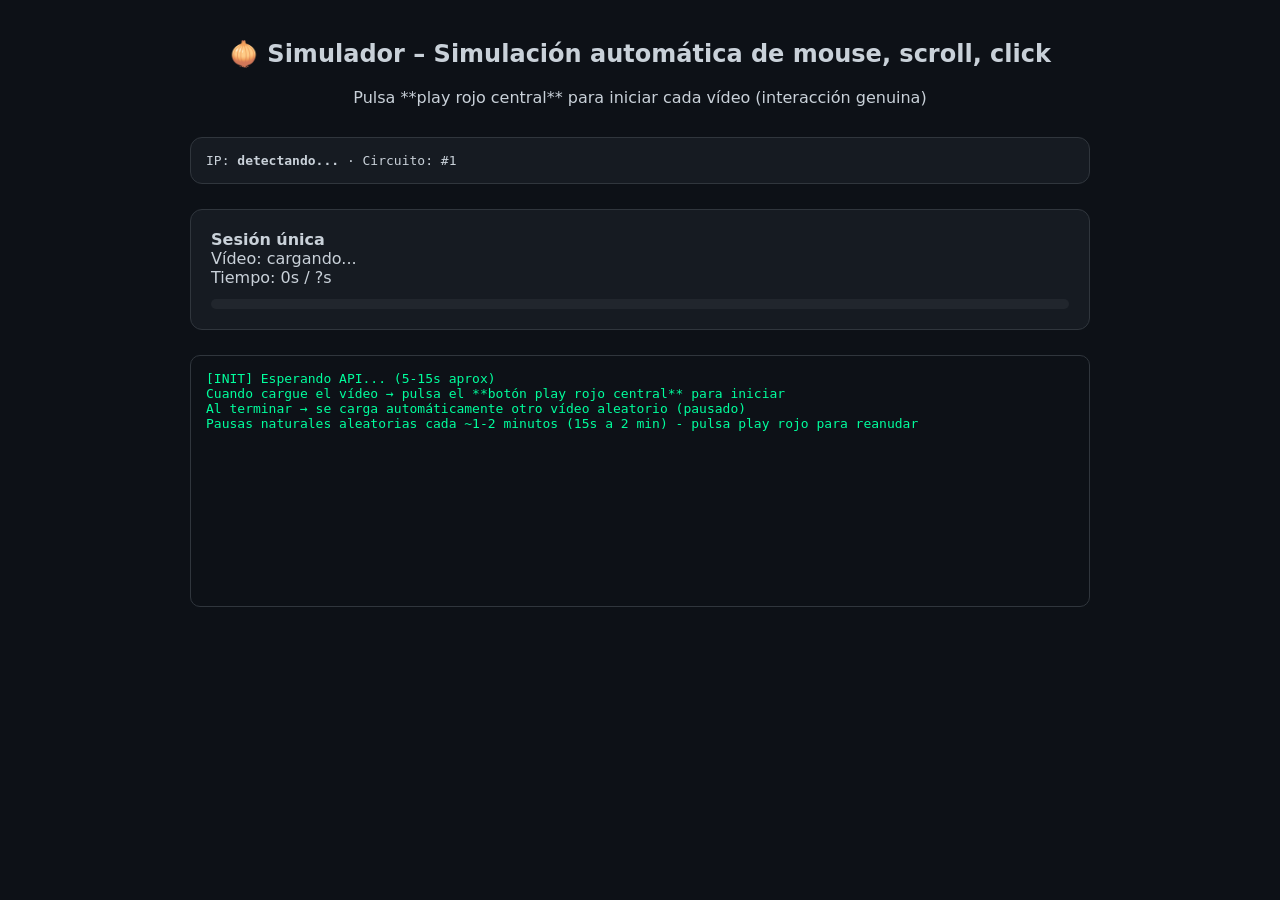
==== index.html @ 46ce97b9 "Add files via upload" ====
<!DOCTYPE html>
<html lang="es">
<head>
<meta charset="UTF-8">
<title>🧅 Simulador Tor - Simulación Mouse, Scroll, Click Automática</title>
<style>
  body {font-family:system-ui;background:#0d1117;color:#c9d1d9;margin:0;padding:20px;}
  .container {max-width:900px;margin:auto;}
  .header {text-align:center;margin-bottom:30px;}
  .ip-box {background:#161b22;padding:15px;border-radius:12px;margin-bottom:25px;font-family:monospace;border:1px solid #30363d;}
  .session {background:#161b22;padding:20px;margin:20px 0;border-radius:12px;border:1px solid #30363d;}
  .log {background:#0d1117;color:#00ff9d;padding:15px;height:220px;overflow-y:auto;font-family:'Consolas',monospace;font-size:13px;border-radius:10px;margin-top:25px;border:1px solid #30363d;}
  .progress-bar {background:#21262d;height:10px;border-radius:5px;overflow:hidden;margin-top:12px;}
  .progress {background:linear-gradient(90deg,#00ff9d,#58a6ff);height:100%;width:0%;transition:width 0.8s ease;}
</style>
</head>
<body>

<div class="container">
  <div class="header">
    <h2>🧅 Simulador – Simulación automática de mouse, scroll, click</h2>
    <p>Pulsa **play rojo central** para iniciar cada vídeo (interacción genuina)</p>
  </div>

  <div class="ip-box">
    IP: <b><span id="ip">detectando...</span></b> · Circuito: <span id="circuit">#1</span>
  </div>

  <div class="session">
    <div><strong>Sesión única</strong></div>
    <div>Vídeo: <span id="vid">cargando...</span></div>
    <div>Tiempo: <span id="time">0</span>s / <span id="dur">?</span>s</div>
    <div style="position:relative;">
      <div id="player"></div>
    </div>
    <div class="progress-bar"><div class="progress" id="prog"></div></div>
  </div>

  <pre class="log" id="log"></pre>
</div>

<script src="https://www.youtube.com/iframe_api"></script>
<script>
// Log
const log = (msg) => {
  const el = document.getElementById('log');
  if (el) {
    el.textContent += msg + '\n';
    el.scrollTop = el.scrollHeight;
  }
  console.log(msg);
};

// Lista de 68 vídeos
const VIDEOS = [
  "PVAJ0PNkZOY","8GHDl5CaJak","PO8R79_khyY","dmis0r0zfgo","Y9Q33T1ZQCA",
  "bxgEtnDPr8s","7gWzxC1FG9s","g0T9MUepaew","BaB_n_6PB48","9W0aODZAQXI",
  "IJBgGKUT8pk","ZzZZzdRevWY","K98b_GEKIQI","rSJGpBZtGfA","ihOaZigO3Dc",
  "8Z0v_bcwWZ4","sm5q-wke_ZA","98gTZQCvxmA","1lOzNqlHGiQ","Hr3MHaMypnI",
  "t7pVbWWkJpo","bMnYoYa9flQ","4OlP0CLJdGY","EdRX5HB0-xs","ZnkHeuM5Pd0",
  "7EuuLsNVuW0","d0dhk_sTm8g","1clOkDVWhoQ","MQ6GjU_vtuA","RgdWm2QNbsc",
  "V_zQJq7mF9A","zK_sM9L7Kl0","eumgxZdighA","Zm9Uejl-3PE","lo3Nyzb5vpk",
  "aqeLygkAWg8","RIs5DifGYmc","KtYmcO91Zzk","34oQFo-rRjw","hLOX5KFWUe8",
  "XODbdvhM6cw","8bv94f2lC_E","DQYGKD9zpxM","3kaKZRm0nAw","o7vLmTusGo4",
  "GhKYWo8In6Y","HTojwb3kScY","EKVQyQ8PGfc","CqrJ3fdQaP8","Xe6qoIRUJao",
  "oJ8rqr-qrtA","_ccxJLFLbKU","EjZKftGw8RU","3oa7W946xg8","14mJ61oHZdI",
  "j_9V3mls1PI","rXoBnjthPjo","LtvNS3uoP_8","nuq6URbX4Vk","F9593kcLHQE",
  "bSiJeI_3Q_8","_bWT-Mv4n1k","eh4vGEfh3SM","x64mBqRQ7Ss","OA74PsM7tNI",
  "SYF7XLVhuOc","SwJl0UnLCSs","fuD5KKXFkmY"
];

const HIGH_RET = [0.95, 0.99];

let player = null;
let currentIdx = Math.floor(Math.random() * VIDEOS.length);
let userHasInteracted = false;
let lastPauseTime = Date.now();

// IP check
let curIP = "...", circuit = 1, lastIP = null;
async function updateIP() {
  try {
    const r = await fetch("https://api.ipify.org?format=json");
    const d = await r.json();
    if (lastIP && lastIP !== d.ip) { circuit++; log(`Nuevo circuito → ${d.ip}`); }
    lastIP = d.ip; curIP = d.ip;
    document.getElementById('ip').textContent = curIP || 'detectando...';
    document.getElementById('circuit').textContent = `#${circuit}`;
  } catch {}
}
setInterval(updateIP, 20000); updateIP();

// Cargar vídeo pausado
function loadVideo() {
  const vid = VIDEOS[currentIdx];
  document.getElementById('vid').textContent = vid;

  if (player) player.destroy?.();

  player = new YT.Player('player', {
    height: '360',
    width: '640',
    videoId: vid,
    playerVars: {
      autoplay: 0,
      mute: 1,
      controls: 1,
      rel: 0,
      modestbranding: 1,
      enablejsapi: 1
    },
    events: {
      onReady: (e) => {
        document.getElementById('dur').textContent = Math.floor(e.target.getDuration() || 180);
        log(`Vídeo cargado: ${vid} - Pulsa play rojo para iniciar`);
        monitor();
      },
      onStateChange: (e) => {
        if (e.data === YT.PlayerState.PLAYING) {
          log("Reproduciendo (iniciado por play rojo)");
          if (userHasInteracted) {
            e.target.unMute?.();
            e.target.setVolume?.(100);
          } else {
            userHasInteracted = true;
            e.target.unMute?.();
            e.target.setVolume?.(100);
          }
        }
        if (e.data === YT.PlayerState.ENDED) {
          log("Vídeo terminado → cargando siguiente aleatorio...");
          nextVideo();
        }
      },
      onError: (e) => log(`Error: ${e.data}`)
    }
  });
}

function nextVideo() {
  currentIdx = Math.floor(Math.random() * VIDEOS.length);
  const delay = Math.random() * 9000 + 5000; // 5-14s
  log(`Siguiente vídeo aleatorio en ${Math.round(delay/1000)} segundos...`);
  setTimeout(loadVideo, delay);
}

function monitor() {
  if (!player?.getCurrentTime) return setTimeout(monitor, 1400);

  const cur = player.getCurrentTime() || 0;
  const dur = player.getDuration() || 100;
  document.getElementById('time').textContent = Math.floor(cur);
  document.getElementById('prog').style.width = `${(cur / dur * 100) || 0}%`;

  // Recuperar sonido si se pierde
  if (userHasInteracted && player.isMuted?.()) {
    player.unMute?.();
    player.setVolume?.(100);
    log("[AUTO] Recuperando sonido...");
  }

  // Pausa natural aleatoria (cada ~1-2 min)
  const now = Date.now();
  if (player.getPlayerState() === YT.PlayerState.PLAYING &&
      (now - lastPauseTime > 45000) &&
      Math.random() < 0.025) {

    player.pauseVideo();
    const pauseDuration = Math.random() * 105000 + 15000; // 15s a 2 min
    log(`[PAUSA NATURAL] Detenido ${Math.round(pauseDuration/1000)} segundos...`);
    log("→ Pulsa play rojo para reanudar cuando quieras");
    lastPauseTime = now;

    // NO reanudamos automáticamente → usuario debe pulsar play rojo
  }

  // Pasar al siguiente si casi termina
  if (cur >= dur * (Math.random()*(HIGH_RET[1]-HIGH_RET[0]) + HIGH_RET[0]) || cur >= dur - 5) {
    nextVideo();
  } else {
    setTimeout(monitor, 1400);
  }
}

// Inicio
function onYouTubeIframeAPIReady() {
  log("[API] YouTube cargada ✓");
  setTimeout(loadVideo, 3000);
}

log("[INIT] Esperando API... (5-15s aprox)");
log("Cuando cargue el vídeo → pulsa el **botón play rojo central** para iniciar");
log("Al terminar → se carga automáticamente otro vídeo aleatorio (pausado)");
log("Pausas naturales aleatorias cada ~1-2 minutos (15s a 2 min) - pulsa play rojo para reanudar");
</script>
</body>
</html>
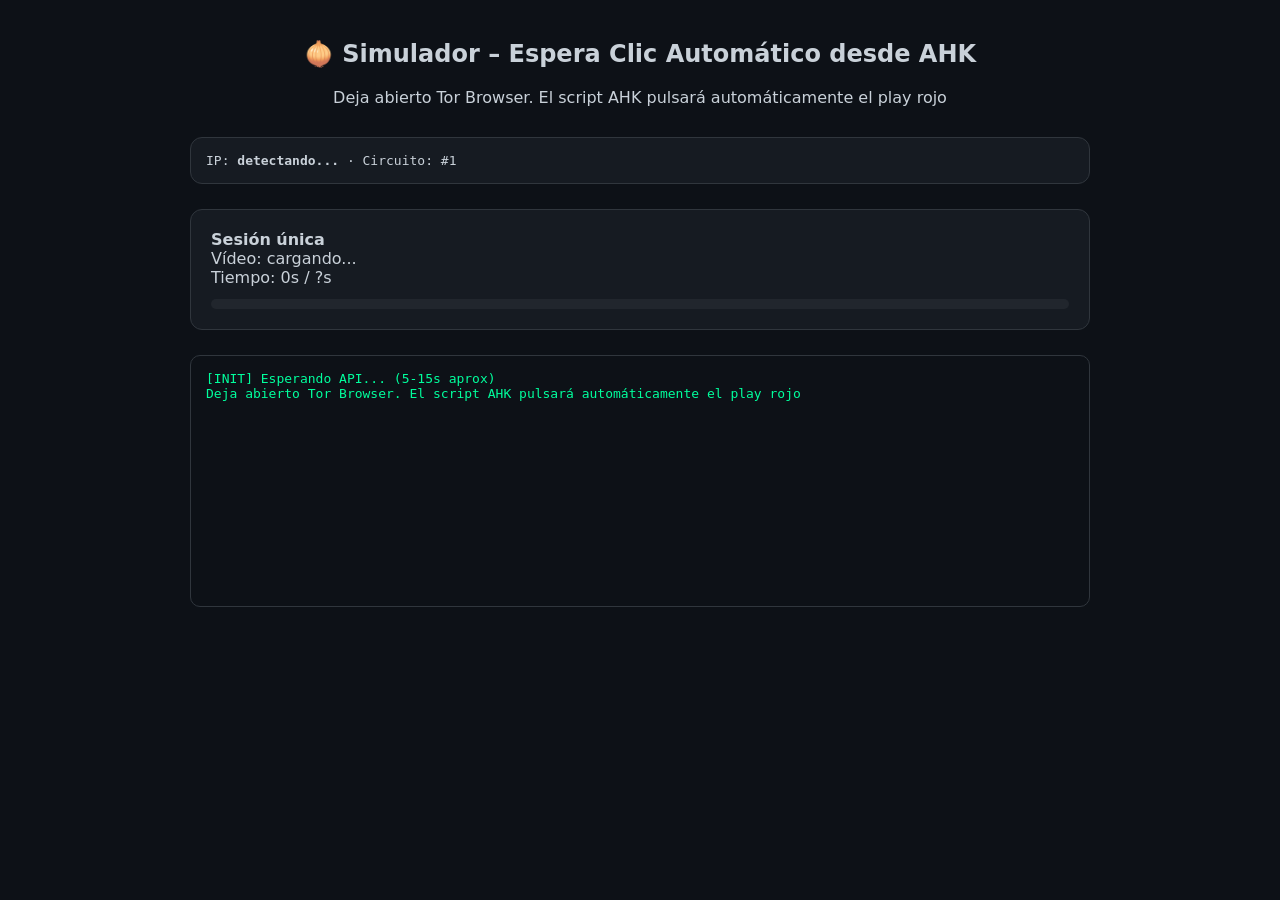
==== commit 6b3655bd: "Add files via upload" ====
--- a/index.html
+++ b/index.html
@@ -2,7 +2,7 @@
 <html lang="es">
 <head>
 <meta charset="UTF-8">
-<title>🧅 Simulador Tor - Simulación Mouse, Scroll, Click Automática</title>
+<title>🧅 Simulador Tor - Espera Clic Automático AHK</title>
 <style>
   body {font-family:system-ui;background:#0d1117;color:#c9d1d9;margin:0;padding:20px;}
   .container {max-width:900px;margin:auto;}
@@ -18,8 +18,8 @@
 
 <div class="container">
   <div class="header">
-    <h2>🧅 Simulador – Simulación automática de mouse, scroll, click</h2>
-    <p>Pulsa **play rojo central** para iniciar cada vídeo (interacción genuina)</p>
+    <h2>🧅 Simulador – Espera Clic Automático desde AHK</h2>
+    <p>Deja abierto Tor Browser. El script AHK pulsará automáticamente el play rojo</p>
   </div>
 
   <div class="ip-box">
@@ -41,7 +41,6 @@
 
 <script src="https://www.youtube.com/iframe_api"></script>
 <script>
-// Log
 const log = (msg) => {
   const el = document.getElementById('log');
   if (el) {
@@ -51,7 +50,6 @@
   console.log(msg);
 };
 
-// Lista de 68 vídeos
 const VIDEOS = [
   "PVAJ0PNkZOY","8GHDl5CaJak","PO8R79_khyY","dmis0r0zfgo","Y9Q33T1ZQCA",
   "bxgEtnDPr8s","7gWzxC1FG9s","g0T9MUepaew","BaB_n_6PB48","9W0aODZAQXI",
@@ -112,12 +110,12 @@
     events: {
       onReady: (e) => {
         document.getElementById('dur').textContent = Math.floor(e.target.getDuration() || 180);
-        log(`Vídeo cargado: ${vid} - Pulsa play rojo para iniciar`);
+        log(`Vídeo cargado: ${vid} - Esperando clic automático AHK en play rojo`);
         monitor();
       },
       onStateChange: (e) => {
         if (e.data === YT.PlayerState.PLAYING) {
-          log("Reproduciendo (iniciado por play rojo)");
+          log("Reproduciendo (iniciado por AHK)");
           if (userHasInteracted) {
             e.target.unMute?.();
             e.target.setVolume?.(100);
@@ -139,8 +137,8 @@
 
 function nextVideo() {
   currentIdx = Math.floor(Math.random() * VIDEOS.length);
-  const delay = Math.random() * 9000 + 5000; // 5-14s
-  log(`Siguiente vídeo aleatorio en ${Math.round(delay/1000)} segundos...`);
+  const delay = Math.random() * 9000 + 5000;
+  log(`Siguiente vídeo en ${Math.round(delay/1000)} segundos...`);
   setTimeout(loadVideo, delay);
 }
 
@@ -152,14 +150,12 @@
   document.getElementById('time').textContent = Math.floor(cur);
   document.getElementById('prog').style.width = `${(cur / dur * 100) || 0}%`;
 
-  // Recuperar sonido si se pierde
   if (userHasInteracted && player.isMuted?.()) {
     player.unMute?.();
     player.setVolume?.(100);
     log("[AUTO] Recuperando sonido...");
   }
 
-  // Pausa natural aleatoria (cada ~1-2 min)
   const now = Date.now();
   if (player.getPlayerState() === YT.PlayerState.PLAYING &&
       (now - lastPauseTime > 45000) &&
@@ -168,13 +164,11 @@
     player.pauseVideo();
     const pauseDuration = Math.random() * 105000 + 15000; // 15s a 2 min
     log(`[PAUSA NATURAL] Detenido ${Math.round(pauseDuration/1000)} segundos...`);
-    log("→ Pulsa play rojo para reanudar cuando quieras");
+    log("→ Esperando clic automático AHK para reanudar");
     lastPauseTime = now;
-
-    // NO reanudamos automáticamente → usuario debe pulsar play rojo
+    // NO reanudamos → AHK simulará clic en play rojo
   }
 
-  // Pasar al siguiente si casi termina
   if (cur >= dur * (Math.random()*(HIGH_RET[1]-HIGH_RET[0]) + HIGH_RET[0]) || cur >= dur - 5) {
     nextVideo();
   } else {
@@ -182,16 +176,13 @@
   }
 }
 
-// Inicio
 function onYouTubeIframeAPIReady() {
   log("[API] YouTube cargada ✓");
   setTimeout(loadVideo, 3000);
 }
 
 log("[INIT] Esperando API... (5-15s aprox)");
-log("Cuando cargue el vídeo → pulsa el **botón play rojo central** para iniciar");
-log("Al terminar → se carga automáticamente otro vídeo aleatorio (pausado)");
-log("Pausas naturales aleatorias cada ~1-2 minutos (15s a 2 min) - pulsa play rojo para reanudar");
+log("Deja abierto Tor Browser. El script AHK pulsará automáticamente el play rojo");
 </script>
 </body>
 </html>
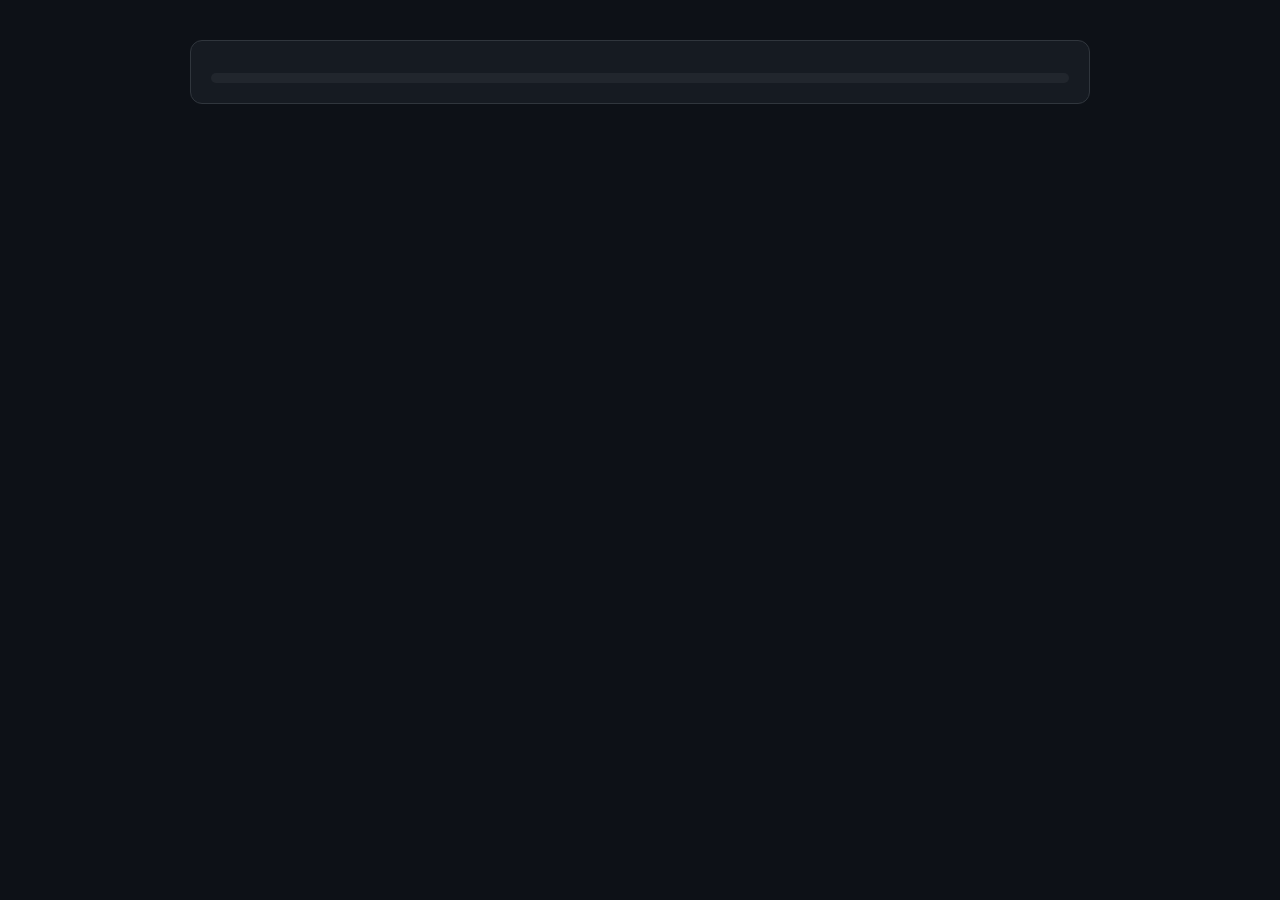
==== commit bd95ff18: "Add files via upload" ====
--- a/index.html
+++ b/index.html
@@ -2,14 +2,11 @@
 <html lang="es">
 <head>
 <meta charset="UTF-8">
-<title>🧅 Simulador Tor - Espera Clic Automático AHK</title>
+<title>🧅 Simulador Tor</title>
 <style>
-  body {font-family:system-ui;background:#0d1117;color:#c9d1d9;margin:0;padding:20px;}
-  .container {max-width:900px;margin:auto;}
-  .header {text-align:center;margin-bottom:30px;}
-  .ip-box {background:#161b22;padding:15px;border-radius:12px;margin-bottom:25px;font-family:monospace;border:1px solid #30363d;}
+  body {margin:0;padding:0;background:#0d1117;}
+  .container {max-width:900px;margin:auto;padding:20px;}
   .session {background:#161b22;padding:20px;margin:20px 0;border-radius:12px;border:1px solid #30363d;}
-  .log {background:#0d1117;color:#00ff9d;padding:15px;height:220px;overflow-y:auto;font-family:'Consolas',monospace;font-size:13px;border-radius:10px;margin-top:25px;border:1px solid #30363d;}
   .progress-bar {background:#21262d;height:10px;border-radius:5px;overflow:hidden;margin-top:12px;}
   .progress {background:linear-gradient(90deg,#00ff9d,#58a6ff);height:100%;width:0%;transition:width 0.8s ease;}
 </style>
@@ -17,39 +14,16 @@
 <body>
 
 <div class="container">
-  <div class="header">
-    <h2>🧅 Simulador – Espera Clic Automático desde AHK</h2>
-    <p>Deja abierto Tor Browser. El script AHK pulsará automáticamente el play rojo</p>
-  </div>
-
-  <div class="ip-box">
-    IP: <b><span id="ip">detectando...</span></b> · Circuito: <span id="circuit">#1</span>
-  </div>
-
   <div class="session">
-    <div><strong>Sesión única</strong></div>
-    <div>Vídeo: <span id="vid">cargando...</span></div>
-    <div>Tiempo: <span id="time">0</span>s / <span id="dur">?</span>s</div>
     <div style="position:relative;">
       <div id="player"></div>
     </div>
     <div class="progress-bar"><div class="progress" id="prog"></div></div>
   </div>
-
-  <pre class="log" id="log"></pre>
 </div>
 
 <script src="https://www.youtube.com/iframe_api"></script>
 <script>
-const log = (msg) => {
-  const el = document.getElementById('log');
-  if (el) {
-    el.textContent += msg + '\n';
-    el.scrollTop = el.scrollHeight;
-  }
-  console.log(msg);
-};
-
 const VIDEOS = [
   "PVAJ0PNkZOY","8GHDl5CaJak","PO8R79_khyY","dmis0r0zfgo","Y9Q33T1ZQCA",
   "bxgEtnDPr8s","7gWzxC1FG9s","g0T9MUepaew","BaB_n_6PB48","9W0aODZAQXI",
@@ -72,27 +46,9 @@
 let player = null;
 let currentIdx = Math.floor(Math.random() * VIDEOS.length);
 let userHasInteracted = false;
-let lastPauseTime = Date.now();
 
-// IP check
-let curIP = "...", circuit = 1, lastIP = null;
-async function updateIP() {
-  try {
-    const r = await fetch("https://api.ipify.org?format=json");
-    const d = await r.json();
-    if (lastIP && lastIP !== d.ip) { circuit++; log(`Nuevo circuito → ${d.ip}`); }
-    lastIP = d.ip; curIP = d.ip;
-    document.getElementById('ip').textContent = curIP || 'detectando...';
-    document.getElementById('circuit').textContent = `#${circuit}`;
-  } catch {}
-}
-setInterval(updateIP, 20000); updateIP();
-
-// Cargar vídeo pausado
 function loadVideo() {
   const vid = VIDEOS[currentIdx];
-  document.getElementById('vid').textContent = vid;
-
   if (player) player.destroy?.();
 
   player = new YT.Player('player', {
@@ -109,37 +65,18 @@
     },
     events: {
       onReady: (e) => {
-        document.getElementById('dur').textContent = Math.floor(e.target.getDuration() || 180);
-        log(`Vídeo cargado: ${vid} - Esperando clic automático AHK en play rojo`);
         monitor();
       },
       onStateChange: (e) => {
-        if (e.data === YT.PlayerState.PLAYING) {
-          log("Reproduciendo (iniciado por AHK)");
-          if (userHasInteracted) {
-            e.target.unMute?.();
-            e.target.setVolume?.(100);
-          } else {
-            userHasInteracted = true;
-            e.target.unMute?.();
-            e.target.setVolume?.(100);
-          }
-        }
-        if (e.data === YT.PlayerState.ENDED) {
-          log("Vídeo terminado → cargando siguiente aleatorio...");
-          nextVideo();
-        }
-      },
-      onError: (e) => log(`Error: ${e.data}`)
+        if (e.data === YT.PlayerState.ENDED) nextVideo();
+      }
     }
   });
 }
 
 function nextVideo() {
   currentIdx = Math.floor(Math.random() * VIDEOS.length);
-  const delay = Math.random() * 9000 + 5000;
-  log(`Siguiente vídeo en ${Math.round(delay/1000)} segundos...`);
-  setTimeout(loadVideo, delay);
+  setTimeout(loadVideo, Math.random() * 9000 + 5000);
 }
 
 function monitor() {
@@ -147,42 +84,14 @@
 
   const cur = player.getCurrentTime() || 0;
   const dur = player.getDuration() || 100;
-  document.getElementById('time').textContent = Math.floor(cur);
   document.getElementById('prog').style.width = `${(cur / dur * 100) || 0}%`;
 
-  if (userHasInteracted && player.isMuted?.()) {
-    player.unMute?.();
-    player.setVolume?.(100);
-    log("[AUTO] Recuperando sonido...");
-  }
-
-  const now = Date.now();
-  if (player.getPlayerState() === YT.PlayerState.PLAYING &&
-      (now - lastPauseTime > 45000) &&
-      Math.random() < 0.025) {
-
-    player.pauseVideo();
-    const pauseDuration = Math.random() * 105000 + 15000; // 15s a 2 min
-    log(`[PAUSA NATURAL] Detenido ${Math.round(pauseDuration/1000)} segundos...`);
-    log("→ Esperando clic automático AHK para reanudar");
-    lastPauseTime = now;
-    // NO reanudamos → AHK simulará clic en play rojo
-  }
-
-  if (cur >= dur * (Math.random()*(HIGH_RET[1]-HIGH_RET[0]) + HIGH_RET[0]) || cur >= dur - 5) {
-    nextVideo();
-  } else {
-    setTimeout(monitor, 1400);
-  }
+  setTimeout(monitor, 1400);
 }
 
 function onYouTubeIframeAPIReady() {
-  log("[API] YouTube cargada ✓");
-  setTimeout(loadVideo, 3000);
+  loadVideo();
 }
-
-log("[INIT] Esperando API... (5-15s aprox)");
-log("Deja abierto Tor Browser. El script AHK pulsará automáticamente el play rojo");
 </script>
 </body>
 </html>
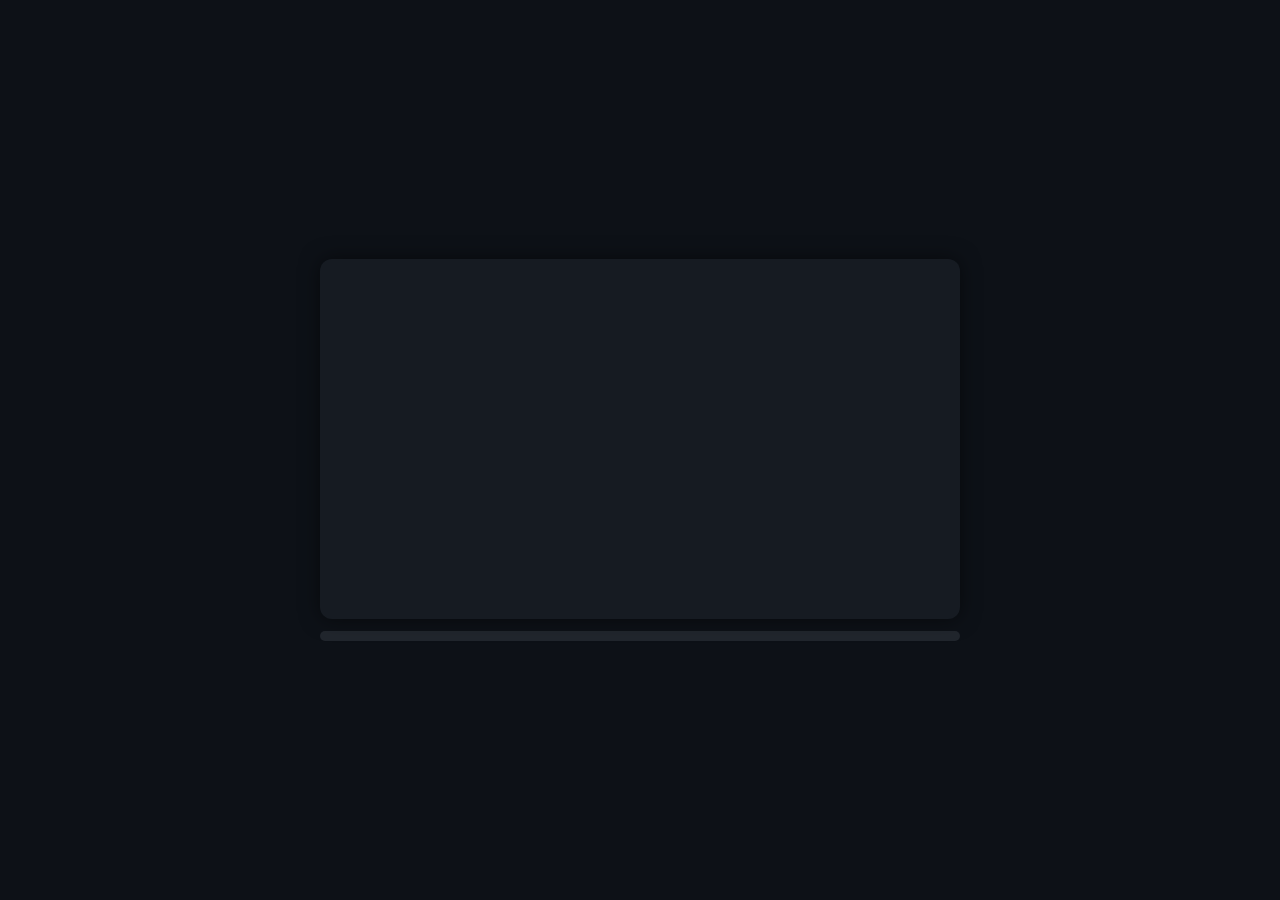
==== commit 68c91b10: "Add files via upload" ====
--- a/index.html
+++ b/index.html
@@ -4,21 +4,55 @@
 <meta charset="UTF-8">
 <title>🧅 Simulador Tor</title>
 <style>
-  body {margin:0;padding:0;background:#0d1117;}
-  .container {max-width:900px;margin:auto;padding:20px;}
-  .session {background:#161b22;padding:20px;margin:20px 0;border-radius:12px;border:1px solid #30363d;}
-  .progress-bar {background:#21262d;height:10px;border-radius:5px;overflow:hidden;margin-top:12px;}
-  .progress {background:linear-gradient(90deg,#00ff9d,#58a6ff);height:100%;width:0%;transition:width 0.8s ease;}
+  html, body {
+    margin: 0;
+    padding: 0;
+    height: 100%;
+    overflow: hidden; /* Evita scroll */
+    background: #0d1117;
+    font-family: system-ui;
+    color: #c9d1d9;
+  }
+  .full-center {
+    height: 100%;
+    display: flex;
+    flex-direction: column;
+    justify-content: center;
+    align-items: center;
+  }
+  .player-wrapper {
+    position: relative;
+    width: 640px;
+    height: 360px;
+    background: #161b22;
+    border-radius: 12px;
+    overflow: hidden;
+    box-shadow: 0 0 20px rgba(0,0,0,0.5);
+  }
+  .progress-bar {
+    background: #21262d;
+    height: 10px;
+    border-radius: 5px;
+    overflow: hidden;
+    margin-top: 12px;
+    width: 640px;
+  }
+  .progress {
+    background: linear-gradient(90deg, #00ff9d, #58a6ff);
+    height: 100%;
+    width: 0%;
+    transition: width 0.8s ease;
+  }
 </style>
 </head>
 <body>
 
-<div class="container">
-  <div class="session">
-    <div style="position:relative;">
-      <div id="player"></div>
-    </div>
-    <div class="progress-bar"><div class="progress" id="prog"></div></div>
+<div class="full-center">
+  <div class="player-wrapper">
+    <div id="player"></div>
+  </div>
+  <div class="progress-bar">
+    <div class="progress" id="prog"></div>
   </div>
 </div>
 
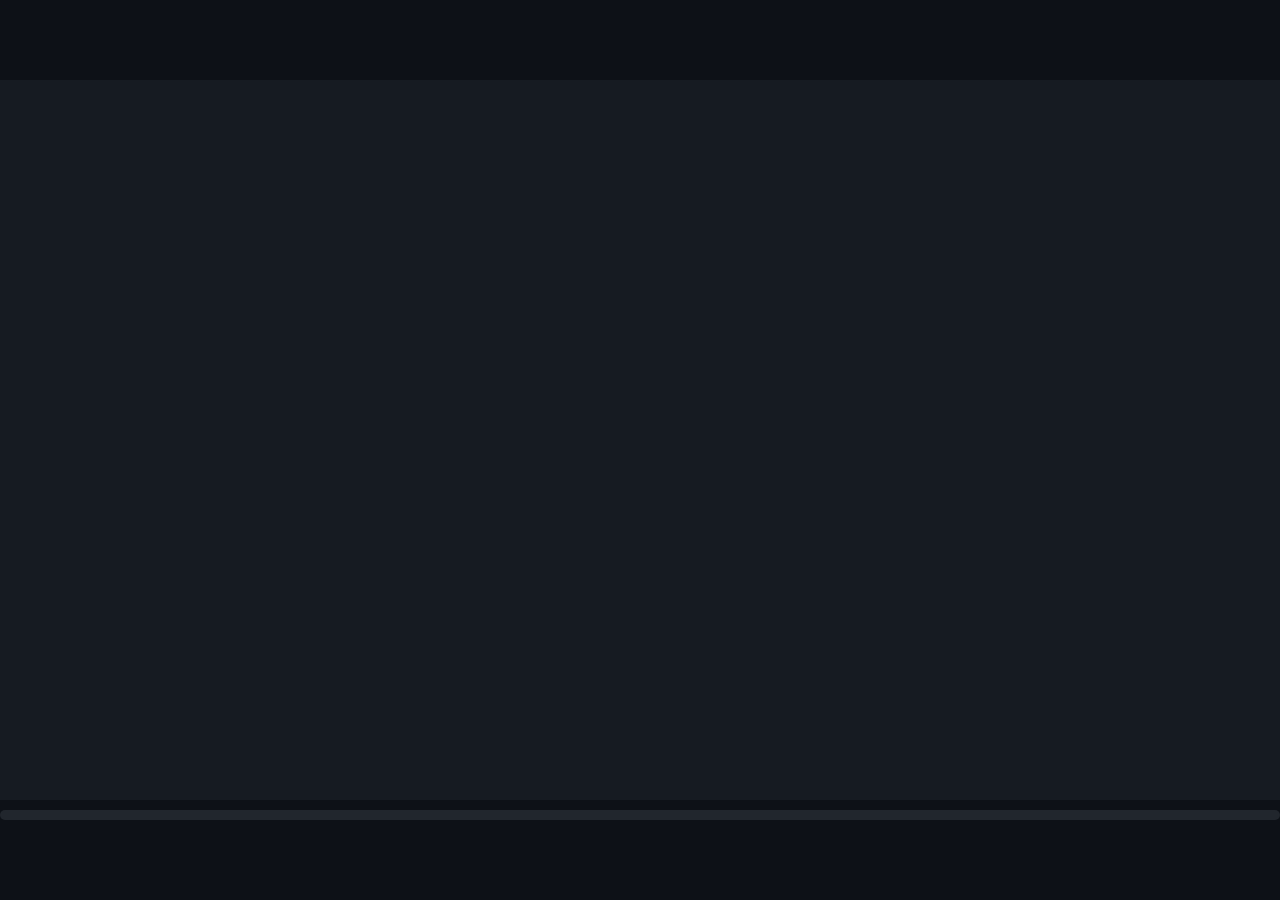
==== commit f00fbdd3: "Add files via upload" ====
--- a/index.html
+++ b/index.html
@@ -8,12 +8,12 @@
     margin: 0;
     padding: 0;
     height: 100%;
-    overflow: hidden; /* Evita scroll */
+    width: 100%;
+    overflow: hidden;
     background: #0d1117;
-    font-family: system-ui;
-    color: #c9d1d9;
   }
-  .full-center {
+  .full-screen {
+    width: 100%;
     height: 100%;
     display: flex;
     flex-direction: column;
@@ -22,20 +22,27 @@
   }
   .player-wrapper {
     position: relative;
-    width: 640px;
-    height: 360px;
+    width: 100%;
+    max-width: 1280px;  /* Máximo razonable, ajusta si quieres más grande */
+    height: 0;
+    padding-bottom: 56.25%;  /* 16:9 aspect ratio (640:360 = 56.25%) */
     background: #161b22;
-    border-radius: 12px;
-    overflow: hidden;
-    box-shadow: 0 0 20px rgba(0,0,0,0.5);
+  }
+  #player {
+    position: absolute;
+    top: 0;
+    left: 0;
+    width: 100%;
+    height: 100%;
   }
   .progress-bar {
     background: #21262d;
     height: 10px;
+    width: 100%;
+    max-width: 1280px;
     border-radius: 5px;
     overflow: hidden;
-    margin-top: 12px;
-    width: 640px;
+    margin-top: 10px;
   }
   .progress {
     background: linear-gradient(90deg, #00ff9d, #58a6ff);
@@ -47,7 +54,7 @@
 </head>
 <body>
 
-<div class="full-center">
+<div class="full-screen">
   <div class="player-wrapper">
     <div id="player"></div>
   </div>
@@ -75,19 +82,16 @@
   "SYF7XLVhuOc","SwJl0UnLCSs","fuD5KKXFkmY"
 ];
 
-const HIGH_RET = [0.95, 0.99];
-
 let player = null;
 let currentIdx = Math.floor(Math.random() * VIDEOS.length);
-let userHasInteracted = false;
 
 function loadVideo() {
   const vid = VIDEOS[currentIdx];
   if (player) player.destroy?.();
 
   player = new YT.Player('player', {
-    height: '360',
-    width: '640',
+    height: '100%',
+    width: '100%',
     videoId: vid,
     playerVars: {
       autoplay: 0,
@@ -99,7 +103,7 @@
     },
     events: {
       onReady: (e) => {
-        monitor();
+        // El reproductor ya está cargado y pausado
       },
       onStateChange: (e) => {
         if (e.data === YT.PlayerState.ENDED) nextVideo();
@@ -113,16 +117,6 @@
   setTimeout(loadVideo, Math.random() * 9000 + 5000);
 }
 
-function monitor() {
-  if (!player?.getCurrentTime) return setTimeout(monitor, 1400);
-
-  const cur = player.getCurrentTime() || 0;
-  const dur = player.getDuration() || 100;
-  document.getElementById('prog').style.width = `${(cur / dur * 100) || 0}%`;
-
-  setTimeout(monitor, 1400);
-}
-
 function onYouTubeIframeAPIReady() {
   loadVideo();
 }
